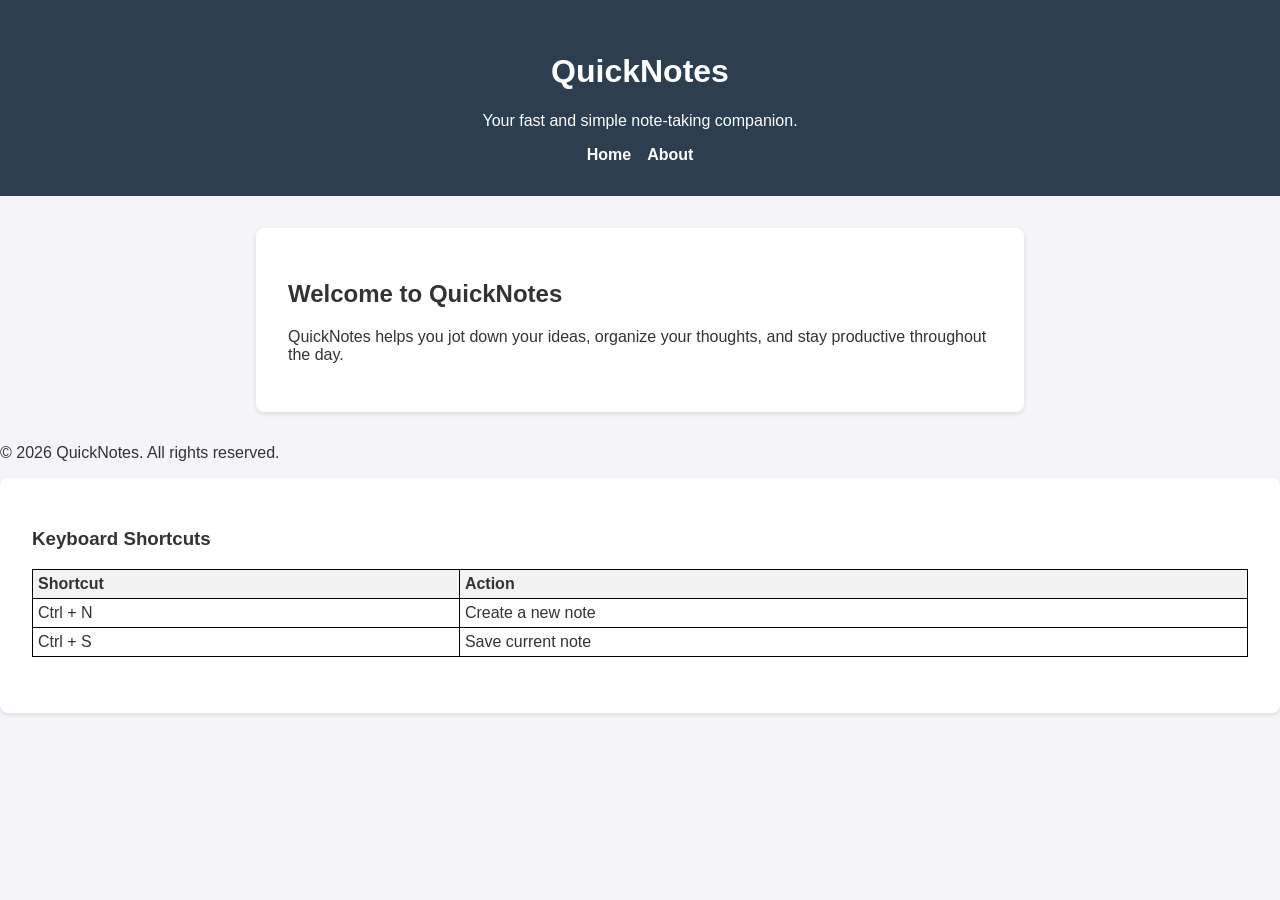
==== day2/index.html @ 998fa607 "Day 2 assignment" ====
<!DOCTYPE html>
<html lang="en">
<head>
    <meta charset="UTF-8">
    <meta name="viewport" content="width=device-width, initial-scale=1.0">
    <title>QuickNotes - Home</title>
    <link rel="stylesheet" href="style.css">
</head>
<body>
    <header>
        <h1>QuickNotes</h1>
        <p>Your fast and simple note-taking companion.</p>
        <nav>
            <ul>
                <li><a href="index.html">Home</a></li>
                <li><a href="about.html">About</a></li>
            </ul>
        </nav>
    </header>

    <main>
        <section>
            <h2>Welcome to QuickNotes</h2>
            <p>QuickNotes helps you jot down your ideas, organize your thoughts, and stay productive throughout the day.</p>
        </section>
    </main>

    <footer>
        <p>&copy; 2026 QuickNotes. All rights reserved.</p>
    </footer>
</body>
</html>
<section>
    <h3>Keyboard Shortcuts</h3>
    <table style="border: 1px solid black; border-collapse: collapse;">
        <thead>
            <tr>
                <th style="border: 1px solid black; padding: 5px;">Shortcut</th>
                <th style="border: 1px solid black; padding: 5px;">Action</th>
            </tr>
        </thead>
        <tbody>
            <tr>
                <td style="border: 1px solid black; padding: 5px;">Ctrl + N</td>
                <td style="border: 1px solid black; padding: 5px;">Create a new note</td>
            </tr>
            <tr>
                <td style="border: 1px solid black; padding: 5px;">Ctrl + S</td>
                <td style="border: 1px solid black; padding: 5px;">Save current note</td>
            </tr>
        </tbody>
    </table>
</section>
---- day2/style.css ----
/* CSS Reset */
*, *::before, *::after {
  box-sizing: border-box;
}

/* Base Body Styles */
body {
  font-family: Arial, sans-serif;
  margin: 0;
  padding: 0;
  background-color: #f4f4f9;
  color: #333;
}

/* Header Styles */
header {
  background-color: #2c3e50;
  color: white;
  text-align: center;
  padding: 2rem 1rem;
}

/* Navigation Bar with Flexbox */
nav ul {
  list-style: none;
  padding: 0;
  margin: 1rem 0 0 0;
  display: flex;
  justify-content: center;
  gap: 16px;
}

nav a {
  color: white;
  text-decoration: none;
  font-weight: bold;
}

nav a:hover {
  text-decoration: underline;
}

/* Main Content Layout */
main {
  max-width: 800px;
  margin: 2rem auto;
  padding: 0 1rem;
}

/* Section Card Look */
section {
  background-color: white;
  padding: 2rem;
  margin-bottom: 1.5rem;
  border-radius: 8px;
  box-shadow: 0 2px 4px rgba(0, 0, 0, 0.1);
}

/* Features Responsive Grid */
.features {
  display: grid;
  grid-template-columns: repeat(auto-fit, minmax(180px, 1fr));
  gap: 1rem;
  list-style: none;
  padding: 0;
}

/* Table Styles */
table {
  width: 100%;
  border-collapse: collapse;
  margin-bottom: 1.5rem;
}

th, td {
  border: 1px solid #ddd;
  padding: 12px;
  text-align: left;
}

th {
  background-color: #f2f2f2;
}

/* Feedback Form Styles */
form {
  display: flex;
  flex-direction: column;
  gap: 1rem;
}

input, textarea, select {
  width: 100%;
  padding: 10px;
  border: 1px solid #ccc;
  border-radius: 4px;
  font-family: inherit;
}

/* Button Styles */
button, .btn {
  background-color: #2c3e50;
  color: white;
  border: none;
  padding: 10px 20px;
  border-radius: 4px;
  cursor: pointer;
  font-weight: bold;
  transition: background-color 0.2s ease;
}

button:hover, .btn:hover {
  background-color: #1a252f;
}

/* Mobile Media Query */
@media (max-width: 600px) {
  header {
    padding: 1.5rem 0.5rem;
  }
  
  nav ul {
    flex-direction: column;
    gap: 8px;
  }

  section {
    padding: 1rem;
  }
}
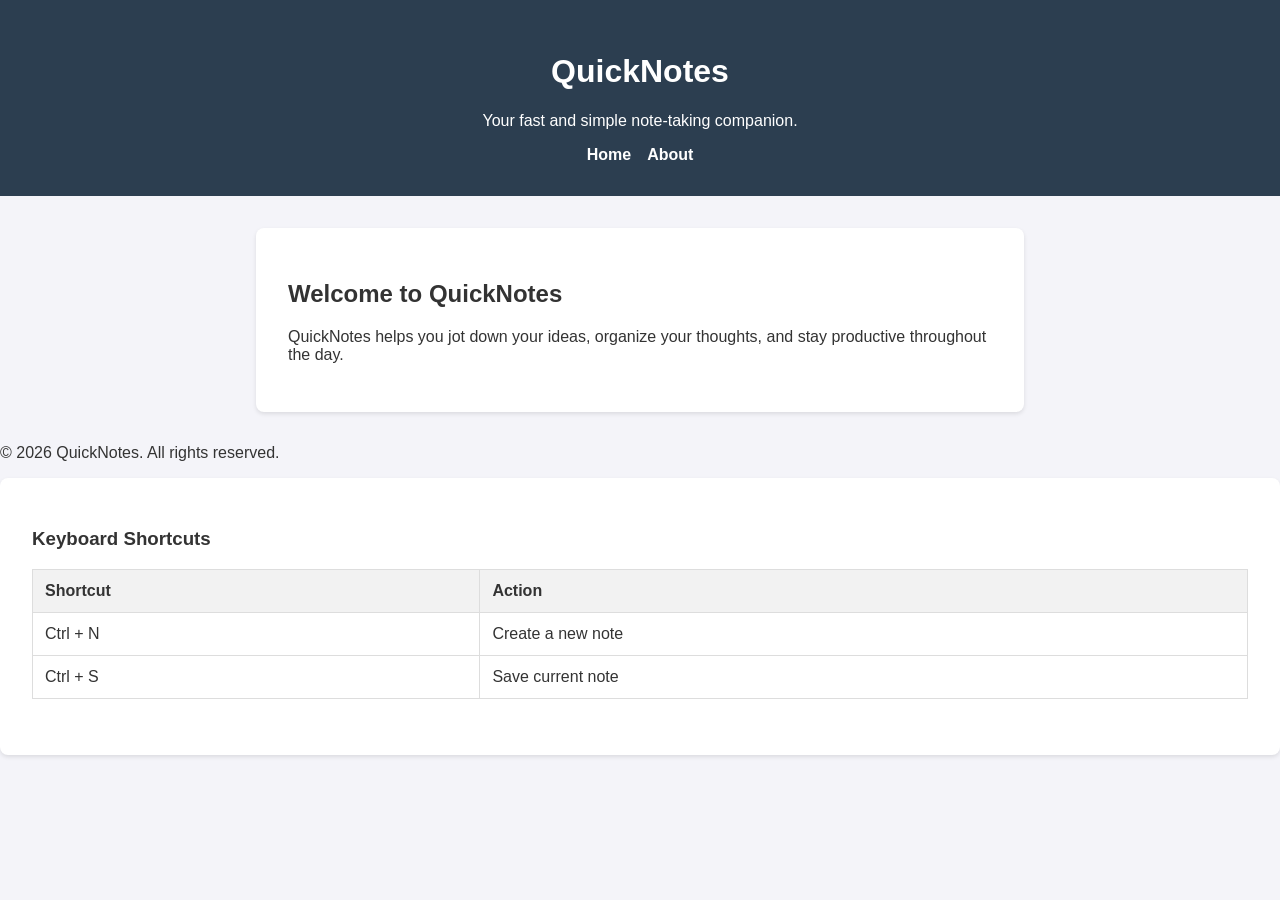
==== commit dbaa36cb: "Fix final HTML structure and remove inline styles" ====
--- a/day2/index.html
+++ b/day2/index.html
@@ -28,26 +28,26 @@
     <footer>
         <p>&copy; 2026 QuickNotes. All rights reserved.</p>
     </footer>
-</body>
-</html>
 <section>
     <h3>Keyboard Shortcuts</h3>
-    <table style="border: 1px solid black; border-collapse: collapse;">
+    <table>
         <thead>
             <tr>
-                <th style="border: 1px solid black; padding: 5px;">Shortcut</th>
-                <th style="border: 1px solid black; padding: 5px;">Action</th>
+                <th>Shortcut</th>
+                <th>Action</th>
             </tr>
         </thead>
         <tbody>
             <tr>
-                <td style="border: 1px solid black; padding: 5px;">Ctrl + N</td>
-                <td style="border: 1px solid black; padding: 5px;">Create a new note</td>
+                <td>Ctrl + N</td>
+                <td>Create a new note</td>
             </tr>
             <tr>
-                <td style="border: 1px solid black; padding: 5px;">Ctrl + S</td>
-                <td style="border: 1px solid black; padding: 5px;">Save current note</td>
+                <td>Ctrl + S</td>
+                <td>Save current note</td>
             </tr>
         </tbody>
     </table>
-</section>+</section>
+</body>
+</html>
